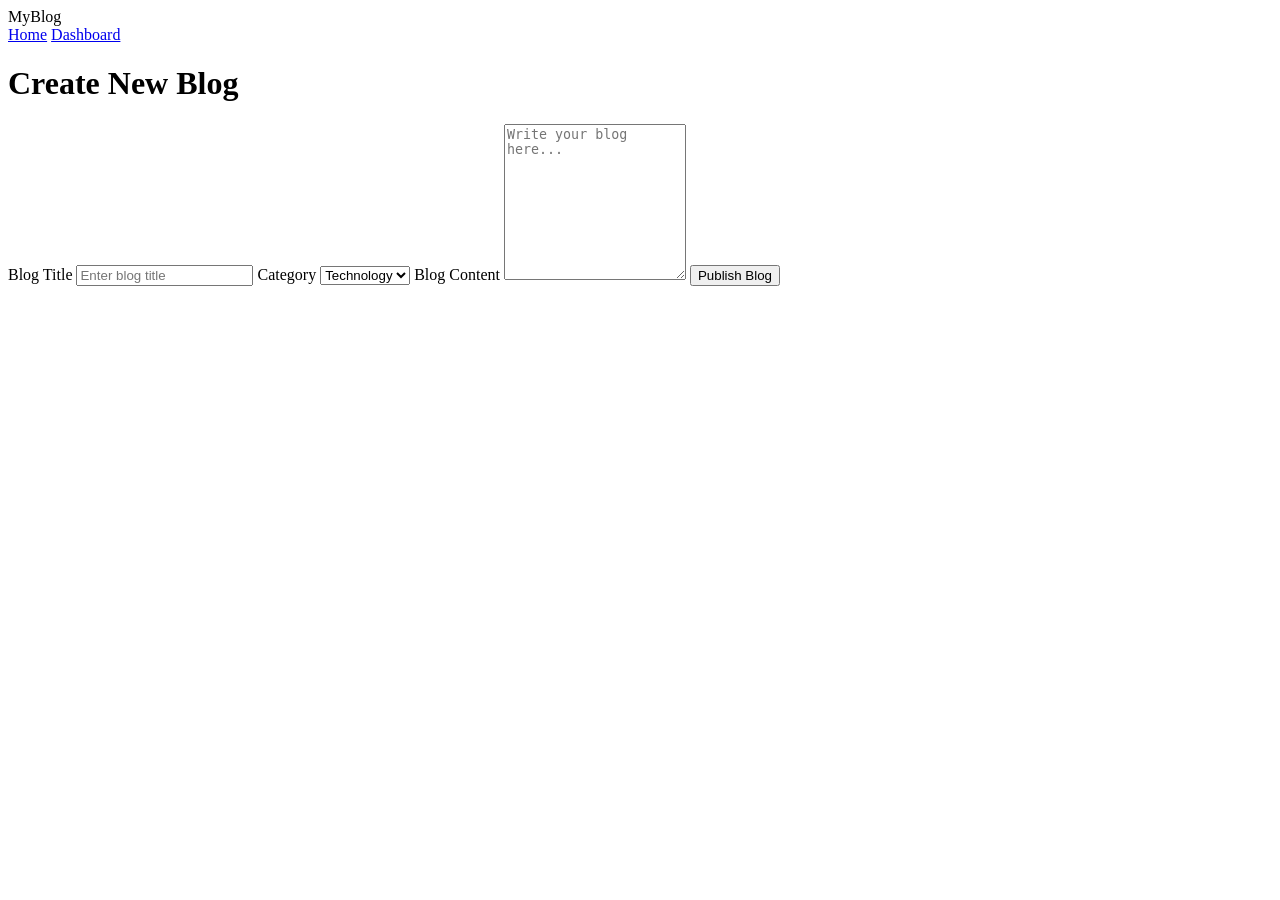
==== create-blog.html @ 6dade36c "Add files via upload" ====
<!DOCTYPE html>
<html lang="en">
<head>
    <meta charset="UTF-8">
    <meta name="viewport" content="width=device-width, initial-scale=1.0">

    <title>MyBlog - Create Blog</title>

    <link rel="stylesheet" href="css/style.css">
</head>

<body>

    <header class="navbar">

        <div class="logo">MyBlog</div>

        <nav>
            <a href="index.html">Home</a>
            <a href="dashboard.html">Dashboard</a>
        </nav>

    </header>

    <main class="form-container">

        <div class="form-box blog-form">

            <h1>Create New Blog</h1>

            <form id="blogForm">

                <label>Blog Title</label>

                <input
                    type="text"
                    id="blogTitle"
                    placeholder="Enter blog title"
                    required
                >

                <label>Category</label>

                <select id="blogCategory">

                    <option value="Technology">
                        Technology
                    </option>

                    <option value="Travel">
                        Travel
                    </option>

                    <option value="Lifestyle">
                        Lifestyle
                    </option>

                    <option value="Coding">
                        Coding
                    </option>

                </select>

                <label>Blog Content</label>

                <textarea
                    id="blogContent"
                    rows="10"
                    placeholder="Write your blog here..."
                    required
                ></textarea>

                <button type="submit" class="btn">
                    Publish Blog
                </button>

            </form>

        </div>

    </main>

    <script src="js/script.js"></script>

</body>
</html>
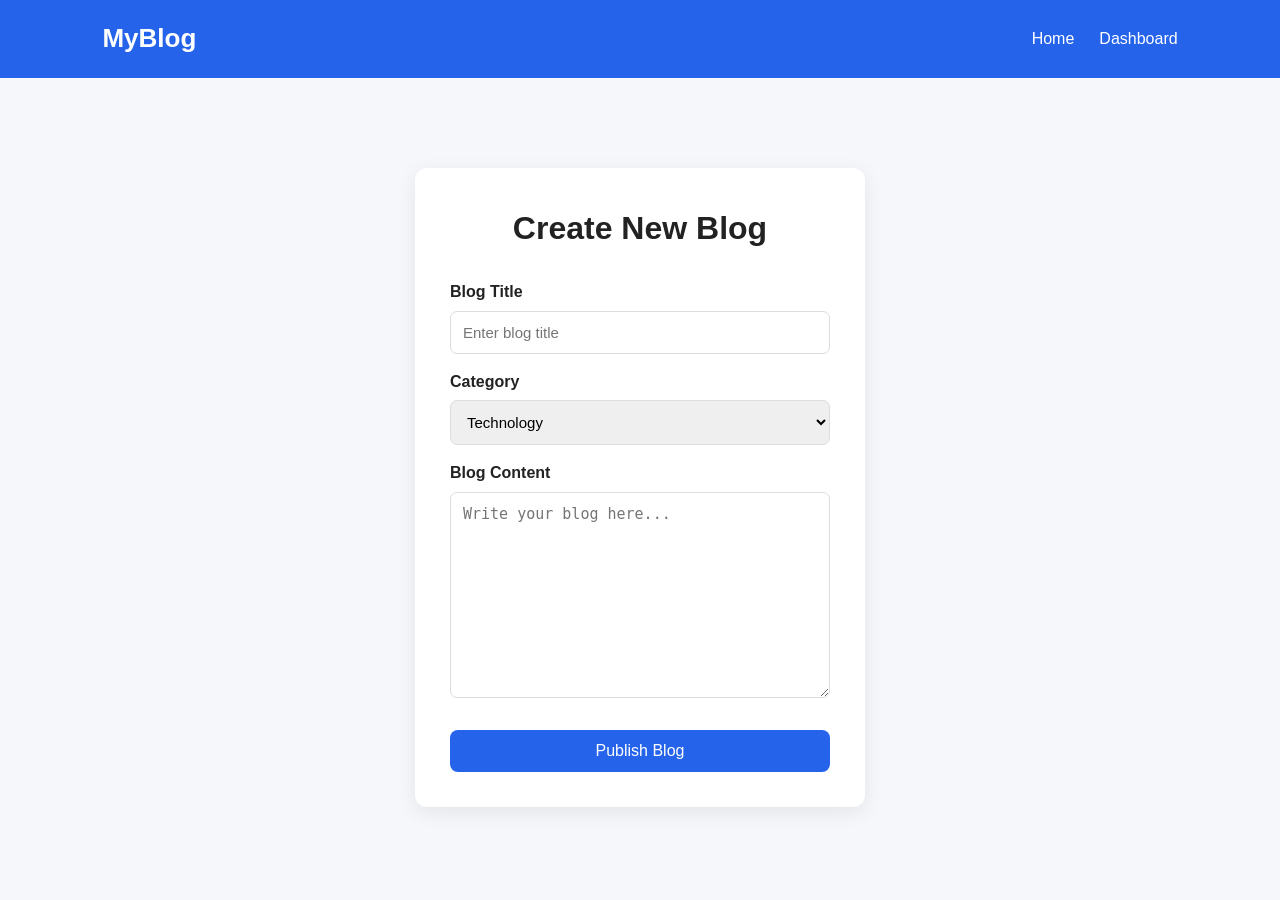
==== commit 058be392: "Fix stylesheet link path in create-blog.html Updated the stylesheet link path from 'css/style.css' t" ====
--- a/create-blog.html
+++ b/create-blog.html
@@ -6,7 +6,7 @@
 
     <title>MyBlog - Create Blog</title>
 
-    <link rel="stylesheet" href="css/style.css">
+    <link rel="stylesheet" href="css/css/style.css">
 </head>
 
 <body>
--- a/css/css/style.css
+++ b/css/css/style.css
@@ -0,0 +1,405 @@
+/* ------------------------------
+   GENERAL
+------------------------------ */
+
+* {
+    margin: 0;
+    padding: 0;
+    box-sizing: border-box;
+}
+
+body {
+    font-family: Arial, sans-serif;
+    background-color: #f5f7fb;
+    color: #222;
+    line-height: 1.6;
+}
+
+a {
+    text-decoration: none;
+    color: inherit;
+}
+
+
+/* ------------------------------
+   NAVBAR
+------------------------------ */
+
+.navbar {
+    background-color: #2563eb;
+    color: white;
+
+    display: flex;
+    justify-content: space-between;
+    align-items: center;
+
+    padding: 18px 8%;
+}
+
+.logo {
+    font-size: 26px;
+    font-weight: bold;
+}
+
+.navbar nav {
+    display: flex;
+    gap: 25px;
+}
+
+.navbar nav a {
+    color: white;
+    font-weight: 500;
+}
+
+.navbar nav a:hover {
+    color: #dbeafe;
+}
+
+
+/* ------------------------------
+   HERO
+------------------------------ */
+
+.hero {
+    background: linear-gradient(
+        135deg,
+        #2563eb,
+        #7c3aed
+    );
+
+    color: white;
+    text-align: center;
+
+    padding: 100px 20px;
+}
+
+.hero h1 {
+    font-size: 48px;
+    margin-bottom: 15px;
+}
+
+.hero p {
+    font-size: 20px;
+    margin-bottom: 30px;
+}
+
+
+/* ------------------------------
+   BUTTON
+------------------------------ */
+
+.btn {
+    display: inline-block;
+
+    background-color: #2563eb;
+    color: white;
+
+    border: none;
+    border-radius: 8px;
+
+    padding: 12px 22px;
+
+    font-size: 16px;
+    cursor: pointer;
+
+    transition: 0.3s;
+}
+
+.btn:hover {
+    background-color: #1d4ed8;
+}
+
+.hero .btn {
+    background-color: white;
+    color: #2563eb;
+}
+
+.hero .btn:hover {
+    background-color: #eff6ff;
+}
+
+
+/* ------------------------------
+   CONTAINER
+------------------------------ */
+
+.container {
+    width: 84%;
+    max-width: 1200px;
+    margin: 50px auto;
+}
+
+.container h2 {
+    margin-bottom: 25px;
+}
+
+
+/* ------------------------------
+   BLOG GRID
+------------------------------ */
+
+.blog-grid {
+    display: grid;
+
+    grid-template-columns:
+        repeat(3, 1fr);
+
+    gap: 25px;
+}
+
+.blog-card {
+    background-color: white;
+
+    border-radius: 12px;
+
+    overflow: hidden;
+
+    box-shadow:
+        0 4px 15px rgba(0, 0, 0, 0.08);
+
+    transition: 0.3s;
+}
+
+.blog-card:hover {
+    transform: translateY(-5px);
+}
+
+.blog-image {
+    height: 150px;
+
+    background: linear-gradient(
+        135deg,
+        #3b82f6,
+        #8b5cf6
+    );
+
+    color: white;
+
+    display: flex;
+    align-items: center;
+    justify-content: center;
+
+    font-size: 25px;
+    font-weight: bold;
+}
+
+.blog-content {
+    padding: 22px;
+}
+
+.blog-content h3 {
+    margin-bottom: 10px;
+}
+
+.blog-content p {
+    color: #666;
+    margin-bottom: 15px;
+}
+
+.blog-content small {
+    color: #888;
+}
+
+
+/* ------------------------------
+   FORMS
+------------------------------ */
+
+.form-container {
+    min-height: calc(100vh - 80px);
+
+    display: flex;
+    justify-content: center;
+    align-items: center;
+
+    padding: 40px 20px;
+}
+
+.form-box {
+    background-color: white;
+
+    width: 100%;
+    max-width: 450px;
+
+    padding: 35px;
+
+    border-radius: 12px;
+
+    box-shadow:
+        0 5px 20px rgba(0, 0, 0, 0.08);
+}
+
+.form-box h1 {
+    text-align: center;
+    margin-bottom: 25px;
+}
+
+.form-box label {
+    display: block;
+    margin-top: 15px;
+    margin-bottom: 6px;
+
+    font-weight: bold;
+}
+
+.form-box input,
+.form-box select,
+.form-box textarea {
+    width: 100%;
+
+    padding: 12px;
+
+    border: 1px solid #ddd;
+    border-radius: 7px;
+
+    font-size: 15px;
+
+    outline: none;
+}
+
+.form-box input:focus,
+.form-box select:focus,
+.form-box textarea:focus {
+    border-color: #2563eb;
+}
+
+.form-box .btn {
+    width: 100%;
+    margin-top: 25px;
+}
+
+.form-box p {
+    text-align: center;
+    margin-top: 20px;
+}
+
+.form-box p a {
+    color: #2563eb;
+    font-weight: bold;
+}
+
+
+/* ------------------------------
+   DASHBOARD
+------------------------------ */
+
+.dashboard {
+    min-height: 70vh;
+}
+
+.dashboard h1 {
+    margin-bottom: 10px;
+}
+
+.dashboard > .btn {
+    margin: 25px 0 40px;
+}
+
+.dashboard-card {
+    background-color: white;
+
+    padding: 20px;
+
+    margin-top: 15px;
+
+    border-radius: 10px;
+
+    display: flex;
+    justify-content: space-between;
+    align-items: center;
+
+    box-shadow:
+        0 3px 10px rgba(0, 0, 0, 0.06);
+}
+
+.delete-btn {
+    background-color: #dc2626;
+    color: white;
+
+    border: none;
+    border-radius: 6px;
+
+    padding: 9px 15px;
+
+    cursor: pointer;
+}
+
+.delete-btn:hover {
+    background-color: #b91c1c;
+}
+
+
+/* ------------------------------
+   FOOTER
+------------------------------ */
+
+footer {
+    background-color: #111827;
+    color: white;
+
+    text-align: center;
+
+    padding: 25px;
+
+    margin-top: 50px;
+}
+
+
+/* ------------------------------
+   RESPONSIVE DESIGN
+------------------------------ */
+
+@media (max-width: 768px) {
+
+    .navbar {
+        flex-direction: column;
+        gap: 15px;
+    }
+
+    .navbar nav {
+        gap: 15px;
+        flex-wrap: wrap;
+        justify-content: center;
+    }
+
+    .hero {
+        padding: 70px 20px;
+    }
+
+    .hero h1 {
+        font-size: 36px;
+    }
+
+    .hero p {
+        font-size: 17px;
+    }
+
+    .blog-grid {
+        grid-template-columns: 1fr;
+    }
+
+    .container {
+        width: 90%;
+    }
+
+    .dashboard-card {
+        flex-direction: column;
+        align-items: flex-start;
+        gap: 15px;
+    }
+}
+
+@media (max-width: 480px) {
+
+    .hero h1 {
+        font-size: 30px;
+    }
+
+    .form-box {
+        padding: 25px 20px;
+    }
+
+    .logo {
+        font-size: 22px;
+    }
+}
